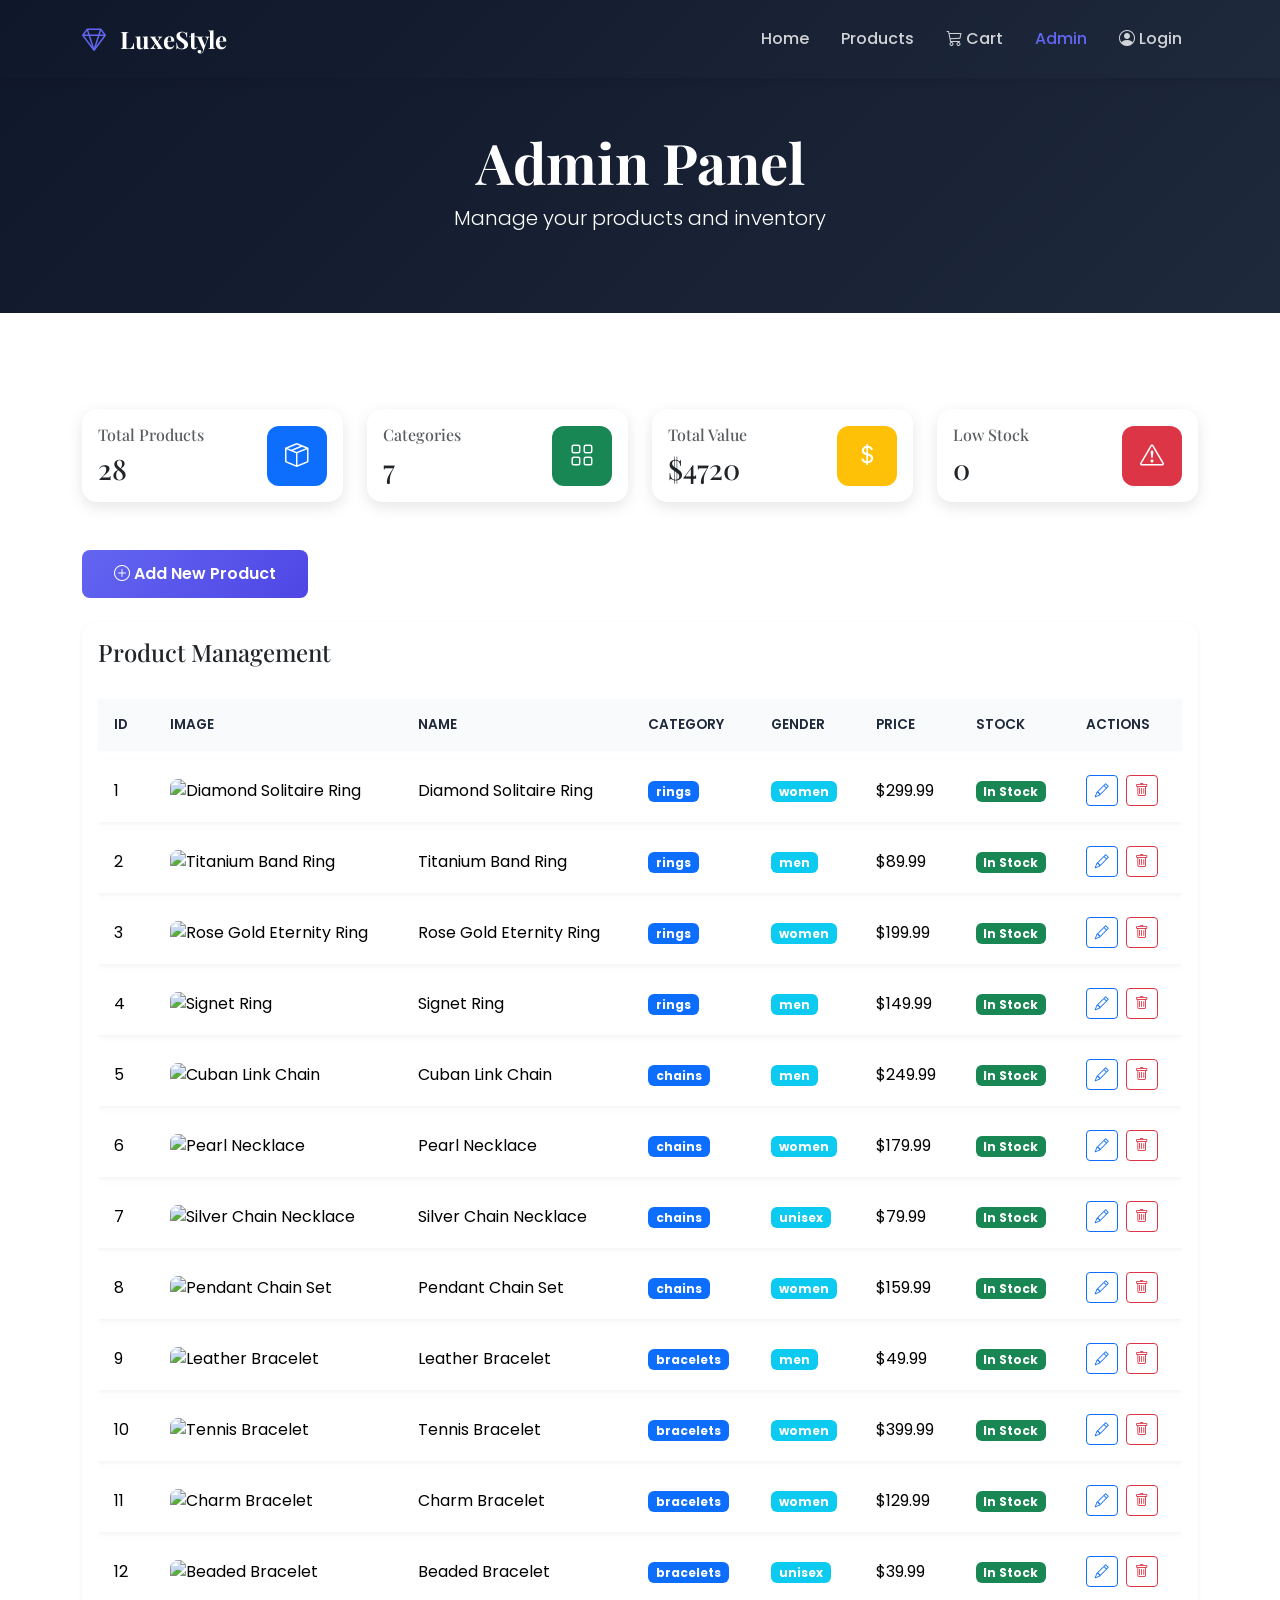
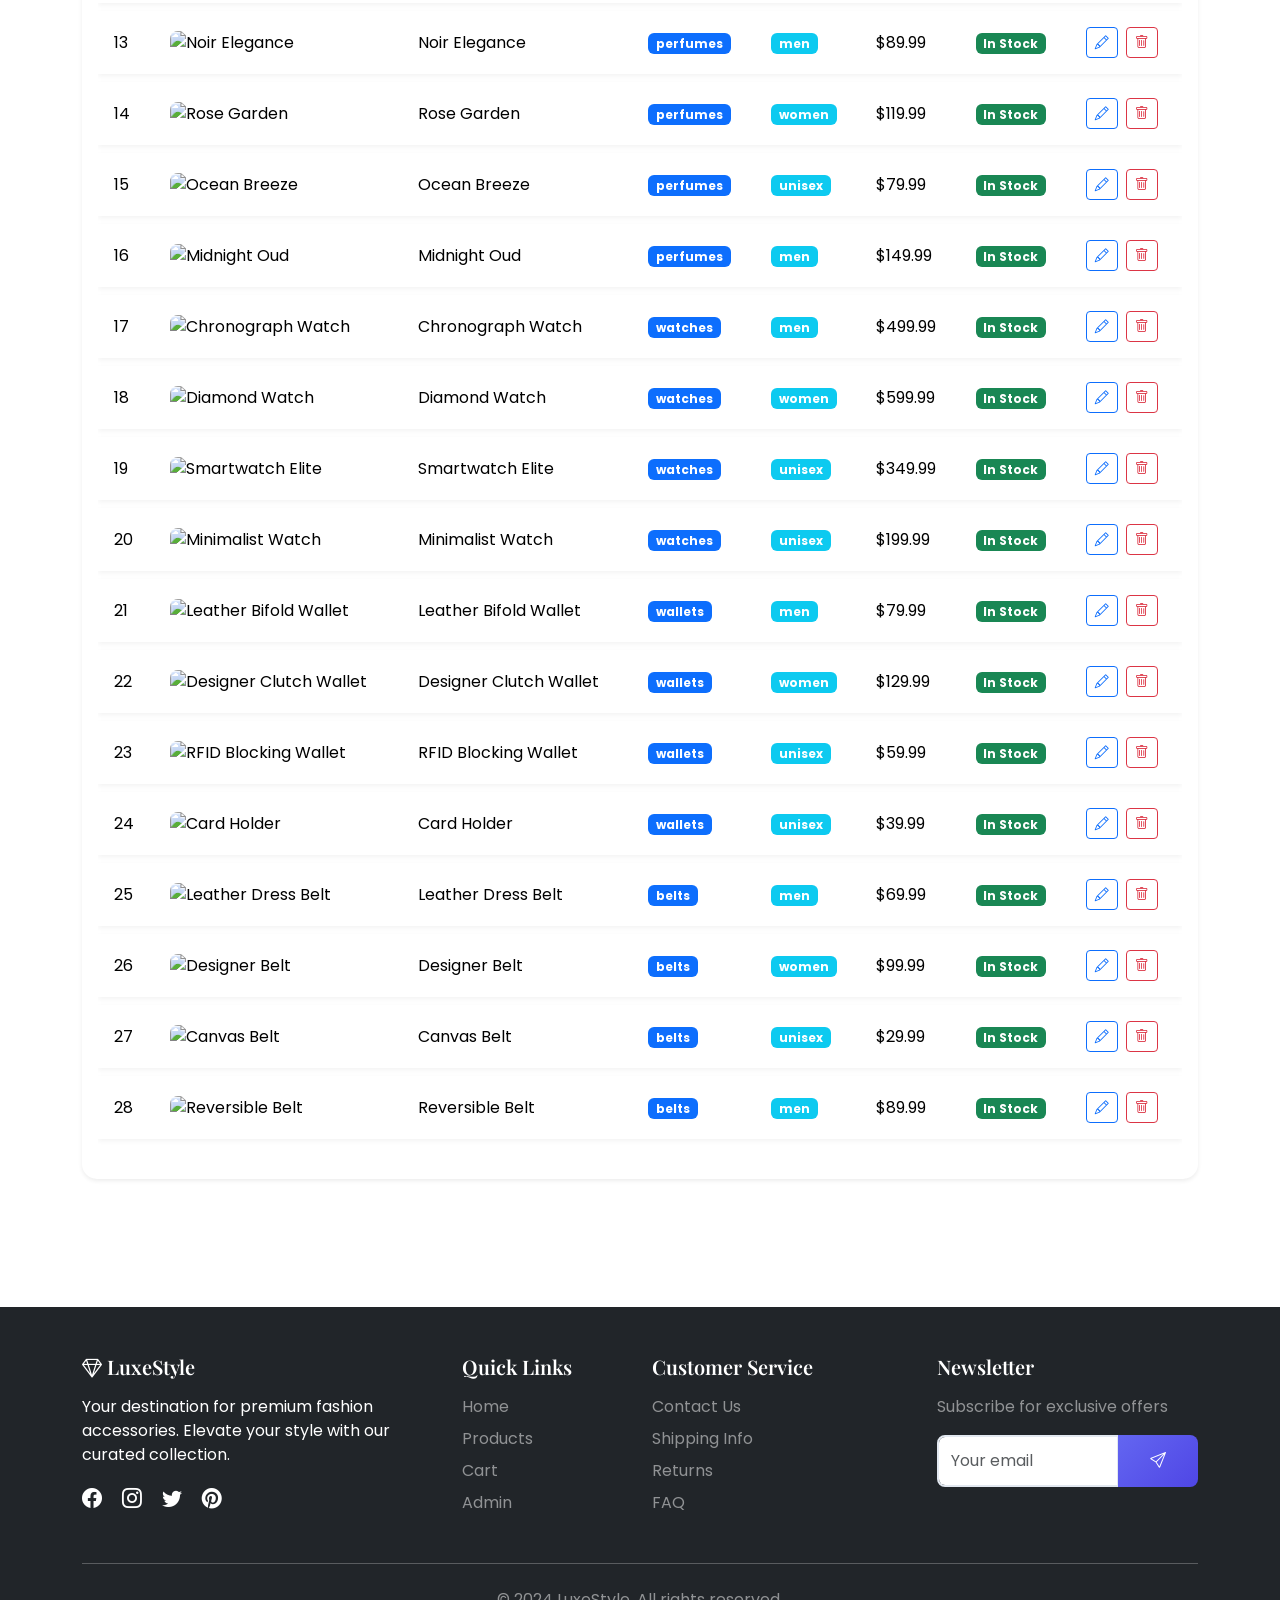
==== admin.html @ 711b0150 "new project" ====
<!DOCTYPE html>
<html lang="en">

<head>
    <meta charset="UTF-8">
    <meta name="viewport" content="width=device-width, initial-scale=1.0">
    <title>Admin Panel - LuxeStyle</title>
    <meta name="description" content="Manage products and inventory for LuxeStyle store.">

    <!-- Bootstrap CSS -->
    <link href="https://cdn.jsdelivr.net/npm/bootstrap@5.3.2/dist/css/bootstrap.min.css" rel="stylesheet">
    <!-- Bootstrap Icons -->
    <link rel="stylesheet" href="https://cdn.jsdelivr.net/npm/bootstrap-icons@1.11.1/font/bootstrap-icons.css">
    <!-- Google Fonts -->
    <link
        href="https://fonts.googleapis.com/css2?family=Playfair+Display:wght@400;700&family=Poppins:wght@300;400;500;600;700&display=swap"
        rel="stylesheet">
    <!-- Custom CSS -->
    <link rel="stylesheet" href="css/style.css">
</head>

<body>
    <!-- Navbar -->
    <nav class="navbar navbar-expand-lg navbar-dark fixed-top" id="mainNavbar">
        <div class="container">
            <a class="navbar-brand" href="index.html">
                <i class="bi bi-gem"></i> LuxeStyle
            </a>
            <button class="navbar-toggler" type="button" data-bs-toggle="collapse" data-bs-target="#navbarNav">
                <span class="navbar-toggler-icon"></span>
            </button>
            <div class="collapse navbar-collapse" id="navbarNav">
                <ul class="navbar-nav ms-auto">
                    <li class="nav-item">
                        <a class="nav-link" href="index.html">Home</a>
                    </li>
                    <li class="nav-item">
                        <a class="nav-link" href="products.html">Products</a>
                    </li>
                    <li class="nav-item">
                        <a class="nav-link" href="cart.html">
                            <i class="bi bi-cart3"></i> Cart
                            <span class="badge bg-danger" id="cartCount">0</span>
                        </a>
                    </li>
                    <li class="nav-item">
                        <a class="nav-link active" href="admin.html">Admin</a>
                    </li>
                    <li class="nav-item">
                        <a class="nav-link" href="login.html">
                            <i class="bi bi-person-circle"></i> Login
                        </a>
                    </li>
                </ul>
            </div>
        </div>
    </nav>

    <!-- Page Header -->
    <section class="page-header">
        <div class="container">
            <h1 class="display-4 fw-bold">Admin Panel</h1>
            <p class="lead">Manage your products and inventory</p>
        </div>
    </section>

    <!-- Admin Section -->
    <section class="py-5">
        <div class="container">
            <!-- Stats Cards -->
            <div class="row g-4 mb-5">
                <div class="col-md-3">
                    <div class="card stats-card">
                        <div class="card-body">
                            <div class="d-flex justify-content-between align-items-center">
                                <div>
                                    <h6 class="text-muted mb-2">Total Products</h6>
                                    <h3 class="mb-0" id="totalProducts">0</h3>
                                </div>
                                <div class="stats-icon bg-primary">
                                    <i class="bi bi-box-seam"></i>
                                </div>
                            </div>
                        </div>
                    </div>
                </div>
                <div class="col-md-3">
                    <div class="card stats-card">
                        <div class="card-body">
                            <div class="d-flex justify-content-between align-items-center">
                                <div>
                                    <h6 class="text-muted mb-2">Categories</h6>
                                    <h3 class="mb-0" id="totalCategories">7</h3>
                                </div>
                                <div class="stats-icon bg-success">
                                    <i class="bi bi-grid"></i>
                                </div>
                            </div>
                        </div>
                    </div>
                </div>
                <div class="col-md-3">
                    <div class="card stats-card">
                        <div class="card-body">
                            <div class="d-flex justify-content-between align-items-center">
                                <div>
                                    <h6 class="text-muted mb-2">Total Value</h6>
                                    <h3 class="mb-0" id="totalValue">$0</h3>
                                </div>
                                <div class="stats-icon bg-warning">
                                    <i class="bi bi-currency-dollar"></i>
                                </div>
                            </div>
                        </div>
                    </div>
                </div>
                <div class="col-md-3">
                    <div class="card stats-card">
                        <div class="card-body">
                            <div class="d-flex justify-content-between align-items-center">
                                <div>
                                    <h6 class="text-muted mb-2">Low Stock</h6>
                                    <h3 class="mb-0" id="lowStock">0</h3>
                                </div>
                                <div class="stats-icon bg-danger">
                                    <i class="bi bi-exclamation-triangle"></i>
                                </div>
                            </div>
                        </div>
                    </div>
                </div>
            </div>

            <!-- Add Product Button -->
            <div class="mb-4">
                <button class="btn btn-primary" data-bs-toggle="modal" data-bs-target="#addProductModal">
                    <i class="bi bi-plus-circle"></i> Add New Product
                </button>
            </div>

            <!-- Products Table -->
            <div class="card shadow-sm">
                <div class="card-body">
                    <h4 class="mb-4">Product Management</h4>
                    <div class="table-responsive">
                        <table class="table table-hover">
                            <thead>
                                <tr>
                                    <th>ID</th>
                                    <th>Image</th>
                                    <th>Name</th>
                                    <th>Category</th>
                                    <th>Gender</th>
                                    <th>Price</th>
                                    <th>Stock</th>
                                    <th>Actions</th>
                                </tr>
                            </thead>
                            <tbody id="productsTable">
                                <!-- Products will be loaded dynamically -->
                            </tbody>
                        </table>
                    </div>
                </div>
            </div>
        </div>
    </section>

    <!-- Add Product Modal -->
    <div class="modal fade" id="addProductModal" tabindex="-1">
        <div class="modal-dialog modal-lg">
            <div class="modal-content">
                <div class="modal-header">
                    <h5 class="modal-title">Add New Product</h5>
                    <button type="button" class="btn-close" data-bs-dismiss="modal"></button>
                </div>
                <div class="modal-body">
                    <form id="addProductForm">
                        <div class="row g-3">
                            <div class="col-md-6">
                                <label class="form-label">Product Name</label>
                                <input type="text" class="form-control" id="productName" required>
                            </div>
                            <div class="col-md-6">
                                <label class="form-label">Category</label>
                                <select class="form-select" id="productCategory" required>
                                    <option value="">Select Category</option>
                                    <option value="rings">Rings</option>
                                    <option value="chains">Chains</option>
                                    <option value="bracelets">Bracelets</option>
                                    <option value="perfumes">Perfumes</option>
                                    <option value="watches">Watches</option>
                                    <option value="wallets">Wallets</option>
                                    <option value="belts">Belts</option>
                                </select>
                            </div>
                            <div class="col-md-6">
                                <label class="form-label">Gender</label>
                                <select class="form-select" id="productGender" required>
                                    <option value="">Select Gender</option>
                                    <option value="men">Men</option>
                                    <option value="women">Women</option>
                                    <option value="unisex">Unisex</option>
                                </select>
                            </div>
                            <div class="col-md-6">
                                <label class="form-label">Price ($)</label>
                                <input type="number" class="form-control" id="productPrice" step="0.01" required>
                            </div>
                            <div class="col-md-12">
                                <label class="form-label">Description</label>
                                <textarea class="form-control" id="productDescription" rows="3" required></textarea>
                            </div>
                            <div class="col-md-12">
                                <label class="form-label">Image URL</label>
                                <input type="text" class="form-control" id="productImage"
                                    placeholder="https://example.com/image.jpg" required>
                            </div>
                        </div>
                    </form>
                </div>
                <div class="modal-footer">
                    <button type="button" class="btn btn-secondary" data-bs-dismiss="modal">Cancel</button>
                    <button type="button" class="btn btn-primary" id="saveProduct">Save Product</button>
                </div>
            </div>
        </div>
    </div>

    <!-- Edit Product Modal -->
    <div class="modal fade" id="editProductModal" tabindex="-1">
        <div class="modal-dialog modal-lg">
            <div class="modal-content">
                <div class="modal-header">
                    <h5 class="modal-title">Edit Product</h5>
                    <button type="button" class="btn-close" data-bs-dismiss="modal"></button>
                </div>
                <div class="modal-body">
                    <form id="editProductForm">
                        <input type="hidden" id="editProductId">
                        <div class="row g-3">
                            <div class="col-md-6">
                                <label class="form-label">Product Name</label>
                                <input type="text" class="form-control" id="editProductName" required>
                            </div>
                            <div class="col-md-6">
                                <label class="form-label">Category</label>
                                <select class="form-select" id="editProductCategory" required>
                                    <option value="rings">Rings</option>
                                    <option value="chains">Chains</option>
                                    <option value="bracelets">Bracelets</option>
                                    <option value="perfumes">Perfumes</option>
                                    <option value="watches">Watches</option>
                                    <option value="wallets">Wallets</option>
                                    <option value="belts">Belts</option>
                                </select>
                            </div>
                            <div class="col-md-6">
                                <label class="form-label">Gender</label>
                                <select class="form-select" id="editProductGender" required>
                                    <option value="men">Men</option>
                                    <option value="women">Women</option>
                                    <option value="unisex">Unisex</option>
                                </select>
                            </div>
                            <div class="col-md-6">
                                <label class="form-label">Price ($)</label>
                                <input type="number" class="form-control" id="editProductPrice" step="0.01" required>
                            </div>
                            <div class="col-md-12">
                                <label class="form-label">Description</label>
                                <textarea class="form-control" id="editProductDescription" rows="3" required></textarea>
                            </div>
                            <div class="col-md-12">
                                <label class="form-label">Image URL</label>
                                <input type="text" class="form-control" id="editProductImage" required>
                            </div>
                        </div>
                    </form>
                </div>
                <div class="modal-footer">
                    <button type="button" class="btn btn-secondary" data-bs-dismiss="modal">Cancel</button>
                    <button type="button" class="btn btn-primary" id="updateProduct">Update Product</button>
                </div>
            </div>
        </div>
    </div>

    <!-- Footer -->
    <footer class="footer bg-dark text-white pt-5 pb-3">
        <div class="container">
            <div class="row g-4">
                <div class="col-md-4">
                    <h5 class="mb-3"><i class="bi bi-gem"></i> LuxeStyle</h5>
                    <p>Your destination for premium fashion accessories. Elevate your style with our curated collection.
                    </p>
                    <div class="social-links mt-3">
                        <a href="#" class="text-white me-3"><i class="bi bi-facebook fs-5"></i></a>
                        <a href="#" class="text-white me-3"><i class="bi bi-instagram fs-5"></i></a>
                        <a href="#" class="text-white me-3"><i class="bi bi-twitter fs-5"></i></a>
                        <a href="#" class="text-white"><i class="bi bi-pinterest fs-5"></i></a>
                    </div>
                </div>
                <div class="col-md-2">
                    <h5 class="mb-3">Quick Links</h5>
                    <ul class="list-unstyled">
                        <li><a href="index.html" class="text-white-50">Home</a></li>
                        <li><a href="products.html" class="text-white-50">Products</a></li>
                        <li><a href="cart.html" class="text-white-50">Cart</a></li>
                        <li><a href="admin.html" class="text-white-50">Admin</a></li>
                    </ul>
                </div>
                <div class="col-md-3">
                    <h5 class="mb-3">Customer Service</h5>
                    <ul class="list-unstyled">
                        <li><a href="#" class="text-white-50">Contact Us</a></li>
                        <li><a href="#" class="text-white-50">Shipping Info</a></li>
                        <li><a href="#" class="text-white-50">Returns</a></li>
                        <li><a href="#" class="text-white-50">FAQ</a></li>
                    </ul>
                </div>
                <div class="col-md-3">
                    <h5 class="mb-3">Newsletter</h5>
                    <p class="text-white-50">Subscribe for exclusive offers</p>
                    <div class="input-group">
                        <input type="email" class="form-control" placeholder="Your email">
                        <button class="btn btn-primary" type="button">
                            <i class="bi bi-send"></i>
                        </button>
                    </div>
                </div>
            </div>
            <hr class="my-4 bg-white">
            <div class="text-center text-white-50">
                <p class="mb-0">&copy; 2024 LuxeStyle. All rights reserved.</p>
            </div>
        </div>
    </footer>

    <!-- Bootstrap JS -->
    <script src="https://cdn.jsdelivr.net/npm/bootstrap@5.3.2/dist/js/bootstrap.bundle.min.js"></script>
    <!-- Custom JS -->
    <script src="js/products.js"></script>
    <script src="js/cart.js"></script>
    <script src="js/auth.js"></script>
    <script src="js/admin.js"></script>
</body>

</html>
---- css/style.css ----
:root {
    --primary-color: #6366f1;
    --primary-dark: #4f46e5;
    --secondary-color: #ec4899;
    --dark-bg: #0f172a;
    --light-bg: #f8fafc;
    --text-dark: #1e293b;
    --text-light: #64748b;
    --border-color: #e2e8f0;
    --success-color: #10b981;
    --warning-color: #f59e0b;
    --danger-color: #ef4444;
}

* {
    margin: 0;
    padding: 0;
    box-sizing: border-box;
}

body {
    font-family: 'Poppins', sans-serif;
    color: var(--text-dark);
    overflow-x: hidden;
}

h1,
h2,
h3,
h4,
h5,
h6 {
    font-family: 'Playfair Display', serif;
}

/* Navbar Styles */
.navbar {
    background: linear-gradient(135deg, var(--dark-bg) 0%, #1e293b 100%);
    padding: 1rem 0;
    transition: all 0.3s ease;
    box-shadow: 0 2px 10px rgba(0, 0, 0, 0.1);
}

.navbar.scrolled {
    background: var(--dark-bg);
    box-shadow: 0 4px 20px rgba(0, 0, 0, 0.3);
}

.navbar-brand {
    font-family: 'Playfair Display', serif;
    font-size: 1.5rem;
    font-weight: 700;
    color: white !important;
    transition: all 0.3s ease;
}

.navbar-brand:hover {
    transform: scale(1.05);
}

.navbar-brand i {
    color: var(--primary-color);
    margin-right: 0.5rem;
}

.nav-link {
    color: rgba(255, 255, 255, 0.8) !important;
    font-weight: 500;
    margin: 0 0.5rem;
    transition: all 0.3s ease;
    position: relative;
}

.nav-link:hover {
    color: white !important;
    transform: translateY(-2px);
}

.nav-link.active {
    color: var(--primary-color) !important;
}

.nav-link .badge {
    position: relative;
    top: -2px;
    animation: pulse 2s infinite;
}

@keyframes pulse {

    0%,
    100% {
        transform: scale(1);
    }

    50% {
        transform: scale(1.1);
    }
}

/* Hero Section */
.hero-section {
    height: 100vh;
    background: linear-gradient(135deg, #667eea 0%, #764ba2 100%);
    position: relative;
    display: flex;
    align-items: center;
    overflow: hidden;
}

.hero-section::before {
    content: '';
    position: absolute;
    top: 0;
    left: 0;
    right: 0;
    bottom: 0;
    background: url('data:image/svg+xml,<svg xmlns="http://www.w3.org/2000/svg" viewBox="0 0 1440 320"><path fill="%23ffffff" fill-opacity="0.1" d="M0,96L48,112C96,128,192,160,288,160C384,160,480,128,576,122.7C672,117,768,139,864,138.7C960,139,1056,117,1152,101.3C1248,85,1344,75,1392,69.3L1440,64L1440,320L1392,320C1344,320,1248,320,1152,320C1056,320,960,320,864,320C768,320,672,320,576,320C480,320,384,320,288,320C192,320,96,320,48,320L0,320Z"></path></svg>');
    background-size: cover;
    background-position: bottom;
}

.hero-overlay {
    position: absolute;
    top: 0;
    left: 0;
    right: 0;
    bottom: 0;
    background: rgba(0, 0, 0, 0.3);
}

.hero-content {
    position: relative;
    z-index: 1;
    color: white;
}

.hero-content h1 {
    font-size: 4rem;
    text-shadow: 2px 2px 4px rgba(0, 0, 0, 0.3);
}

.hero-content p {
    font-size: 1.5rem;
    text-shadow: 1px 1px 2px rgba(0, 0, 0, 0.3);
}

/* Animations */
.animate-fade-in {
    animation: fadeIn 1s ease-in;
}

.animate-fade-in-delay {
    animation: fadeIn 1s ease-in 0.3s both;
}

.animate-fade-in-delay-2 {
    animation: fadeIn 1s ease-in 0.6s both;
}

@keyframes fadeIn {
    from {
        opacity: 0;
        transform: translateY(20px);
    }

    to {
        opacity: 1;
        transform: translateY(0);
    }
}

/* Section Titles */
.section-title {
    font-size: 2.5rem;
    font-weight: 700;
    position: relative;
    display: inline-block;
    margin-bottom: 3rem;
}

.section-title::after {
    content: '';
    position: absolute;
    bottom: -10px;
    left: 50%;
    transform: translateX(-50%);
    width: 80px;
    height: 4px;
    background: linear-gradient(90deg, var(--primary-color), var(--secondary-color));
    border-radius: 2px;
}

/* Category Cards */
.category-card {
    background: white;
    padding: 2rem;
    border-radius: 15px;
    text-align: center;
    transition: all 0.3s ease;
    box-shadow: 0 5px 15px rgba(0, 0, 0, 0.1);
    position: relative;
    overflow: hidden;
}

.category-card::before {
    content: '';
    position: absolute;
    top: 0;
    left: -100%;
    width: 100%;
    height: 100%;
    background: linear-gradient(90deg, transparent, rgba(99, 102, 241, 0.1), transparent);
    transition: left 0.5s ease;
}

.category-card:hover::before {
    left: 100%;
}

.category-card:hover {
    transform: translateY(-10px);
    box-shadow: 0 15px 30px rgba(99, 102, 241, 0.3);
}

.category-icon {
    width: 80px;
    height: 80px;
    margin: 0 auto 1.5rem;
    background: linear-gradient(135deg, var(--primary-color), var(--secondary-color));
    border-radius: 50%;
    display: flex;
    align-items: center;
    justify-content: center;
    font-size: 2rem;
    color: white;
    transition: all 0.3s ease;
}

.category-card:hover .category-icon {
    transform: rotate(360deg);
}

.category-card h3 {
    font-size: 1.5rem;
    margin-bottom: 0.5rem;
    color: var(--text-dark);
}

.category-card p {
    color: var(--text-light);
    margin-bottom: 0;
}

/* Product Cards */
.product-card {
    background: white;
    border-radius: 15px;
    overflow: hidden;
    box-shadow: 0 5px 15px rgba(0, 0, 0, 0.1);
    transition: all 0.3s ease;
    height: 100%;
    display: flex;
    flex-direction: column;
}

.product-card:hover {
    transform: translateY(-10px);
    box-shadow: 0 15px 30px rgba(99, 102, 241, 0.3);
}

.product-image {
    position: relative;
    overflow: hidden;
    height: 250px;
    background: var(--light-bg);
}

.product-image img {
    width: 100%;
    height: 100%;
    object-fit: cover;
    transition: transform 0.5s ease;
}

.product-card:hover .product-image img {
    transform: scale(1.1);
}

.product-badge {
    position: absolute;
    top: 10px;
    right: 10px;
    background: var(--primary-color);
    color: white;
    padding: 0.25rem 0.75rem;
    border-radius: 20px;
    font-size: 0.75rem;
    font-weight: 600;
}

.product-body {
    padding: 1.5rem;
    flex-grow: 1;
    display: flex;
    flex-direction: column;
}

.product-category {
    color: var(--primary-color);
    font-size: 0.85rem;
    font-weight: 600;
    text-transform: uppercase;
    margin-bottom: 0.5rem;
}

.product-name {
    font-size: 1.25rem;
    font-weight: 600;
    margin-bottom: 0.5rem;
    color: var(--text-dark);
}

.product-description {
    color: var(--text-light);
    font-size: 0.9rem;
    margin-bottom: 1rem;
    flex-grow: 1;
}

.product-footer {
    display: flex;
    justify-content: space-between;
    align-items: center;
    margin-top: auto;
}

.product-price {
    font-size: 1.5rem;
    font-weight: 700;
    color: var(--primary-color);
}

.btn-add-cart {
    background: linear-gradient(135deg, var(--primary-color), var(--primary-dark));
    color: white;
    border: none;
    padding: 0.5rem 1rem;
    border-radius: 8px;
    font-weight: 600;
    transition: all 0.3s ease;
}

.btn-add-cart:hover {
    transform: scale(1.05);
    box-shadow: 0 5px 15px rgba(99, 102, 241, 0.4);
}

/* Feature Icons */
.feature-icon {
    display: inline-block;
    transition: all 0.3s ease;
}

.feature-icon:hover {
    transform: scale(1.2) rotate(10deg);
    color: var(--primary-color);
}

/* Footer */
.footer {
    margin-top: 5rem;
}

.footer h5 {
    font-weight: 600;
    margin-bottom: 1.5rem;
}

.footer a {
    text-decoration: none;
    transition: all 0.3s ease;
    display: inline-block;
    margin-bottom: 0.5rem;
}

.footer a:hover {
    color: var(--primary-color) !important;
    transform: translateX(5px);
}

.social-links a {
    transition: all 0.3s ease;
}

.social-links a:hover {
    transform: translateY(-5px);
    color: var(--primary-color) !important;
}

/* Page Header */
.page-header {
    background: linear-gradient(135deg, var(--dark-bg) 0%, #1e293b 100%);
    color: white;
    padding: 8rem 0 4rem;
    text-align: center;
    margin-bottom: 3rem;
}

/* Filters Sidebar */
.filters-sidebar {
    background: white;
    padding: 2rem;
    border-radius: 15px;
    box-shadow: 0 5px 15px rgba(0, 0, 0, 0.1);
    position: sticky;
    top: 100px;
}

/* Cart Items */
.cart-item {
    background: white;
    border-radius: 10px;
    padding: 1.5rem;
    margin-bottom: 1rem;
    box-shadow: 0 2px 10px rgba(0, 0, 0, 0.05);
    transition: all 0.3s ease;
}

.cart-item:hover {
    box-shadow: 0 5px 20px rgba(0, 0, 0, 0.1);
}

.cart-item-image {
    width: 100px;
    height: 100px;
    object-fit: cover;
    border-radius: 8px;
}

.quantity-control {
    display: flex;
    align-items: center;
    gap: 0.5rem;
}

.quantity-btn {
    width: 30px;
    height: 30px;
    border-radius: 50%;
    border: 2px solid var(--primary-color);
    background: white;
    color: var(--primary-color);
    display: flex;
    align-items: center;
    justify-content: center;
    cursor: pointer;
    transition: all 0.3s ease;
}

.quantity-btn:hover {
    background: var(--primary-color);
    color: white;
}

/* Stats Cards */
.stats-card {
    border-radius: 15px;
    box-shadow: 0 5px 15px rgba(0, 0, 0, 0.1);
    transition: all 0.3s ease;
    border: none;
}

.stats-card:hover {
    transform: translateY(-5px);
    box-shadow: 0 10px 25px rgba(0, 0, 0, 0.15);
}

.stats-icon {
    width: 60px;
    height: 60px;
    border-radius: 12px;
    display: flex;
    align-items: center;
    justify-content: center;
    font-size: 1.5rem;
    color: white;
}

/* Buttons */
.btn-primary {
    background: linear-gradient(135deg, var(--primary-color), var(--primary-dark));
    border: none;
    padding: 0.75rem 2rem;
    border-radius: 8px;
    font-weight: 600;
    transition: all 0.3s ease;
}

.btn-primary:hover {
    transform: translateY(-2px);
    box-shadow: 0 5px 15px rgba(99, 102, 241, 0.4);
    background: linear-gradient(135deg, var(--primary-dark), var(--primary-color));
}

.btn-outline-secondary {
    border: 2px solid var(--border-color);
    color: var(--text-dark);
    font-weight: 600;
    transition: all 0.3s ease;
}

.btn-outline-secondary:hover {
    background: var(--dark-bg);
    border-color: var(--dark-bg);
    color: white;
}

/* Form Controls */
.form-control,
.form-select {
    border: 2px solid var(--border-color);
    border-radius: 8px;
    padding: 0.75rem;
    transition: all 0.3s ease;
}

.form-control:focus,
.form-select:focus {
    border-color: var(--primary-color);
    box-shadow: 0 0 0 0.2rem rgba(99, 102, 241, 0.25);
}

/* Card Styles */
.card {
    border: none;
    border-radius: 15px;
}

/* Table Styles */
.table {
    border-collapse: separate;
    border-spacing: 0 0.5rem;
}

.table thead th {
    border: none;
    background: var(--light-bg);
    font-weight: 600;
    text-transform: uppercase;
    font-size: 0.85rem;
    color: var(--text-dark);
    padding: 1rem;
}

.table tbody tr {
    background: white;
    box-shadow: 0 2px 5px rgba(0, 0, 0, 0.05);
    transition: all 0.3s ease;
}

.table tbody tr:hover {
    transform: scale(1.01);
    box-shadow: 0 5px 15px rgba(0, 0, 0, 0.1);
}

.table tbody td {
    border: none;
    padding: 1rem;
    vertical-align: middle;
}

.table-img {
    width: 50px;
    height: 50px;
    object-fit: cover;
    border-radius: 8px;
}

/* Modal Styles */
.modal-content {
    border: none;
    border-radius: 15px;
    overflow: hidden;
}

.modal-header {
    background: linear-gradient(135deg, var(--primary-color), var(--primary-dark));
    color: white;
}

.modal-header .btn-close {
    filter: brightness(0) invert(1);
}

/* Responsive Design */
@media (max-width: 768px) {
    .hero-content h1 {
        font-size: 2.5rem;
    }

    .hero-content p {
        font-size: 1.2rem;
    }

    .section-title {
        font-size: 2rem;
    }

    .filters-sidebar {
        position: static;
        margin-bottom: 2rem;
    }

    .cart-item-image {
        width: 80px;
        height: 80px;
    }
}

/* Loading Animation */
.loading {
    display: inline-block;
    width: 20px;
    height: 20px;
    border: 3px solid rgba(99, 102, 241, 0.3);
    border-radius: 50%;
    border-top-color: var(--primary-color);
    animation: spin 1s ease-in-out infinite;
}

@keyframes spin {
    to {
        transform: rotate(360deg);
    }
}

/* Toast Notification */
.toast-notification {
    position: fixed;
    bottom: 2rem;
    right: 2rem;
    background: white;
    padding: 1rem 1.5rem;
    border-radius: 10px;
    box-shadow: 0 10px 30px rgba(0, 0, 0, 0.2);
    z-index: 9999;
    animation: slideIn 0.3s ease;
}

@keyframes slideIn {
    from {
        transform: translateX(400px);
    }

    to {
        transform: translateX(0);
    }
}

@keyframes slideOut {
    from {
        transform: translateX(0);
        opacity: 1;
    }

    to {
        transform: translateX(400px);
        opacity: 0;
    }
}

.toast-notification.success {
    border-left: 4px solid var(--success-color);
}

.toast-notification.error {
    border-left: 4px solid var(--danger-color);
}
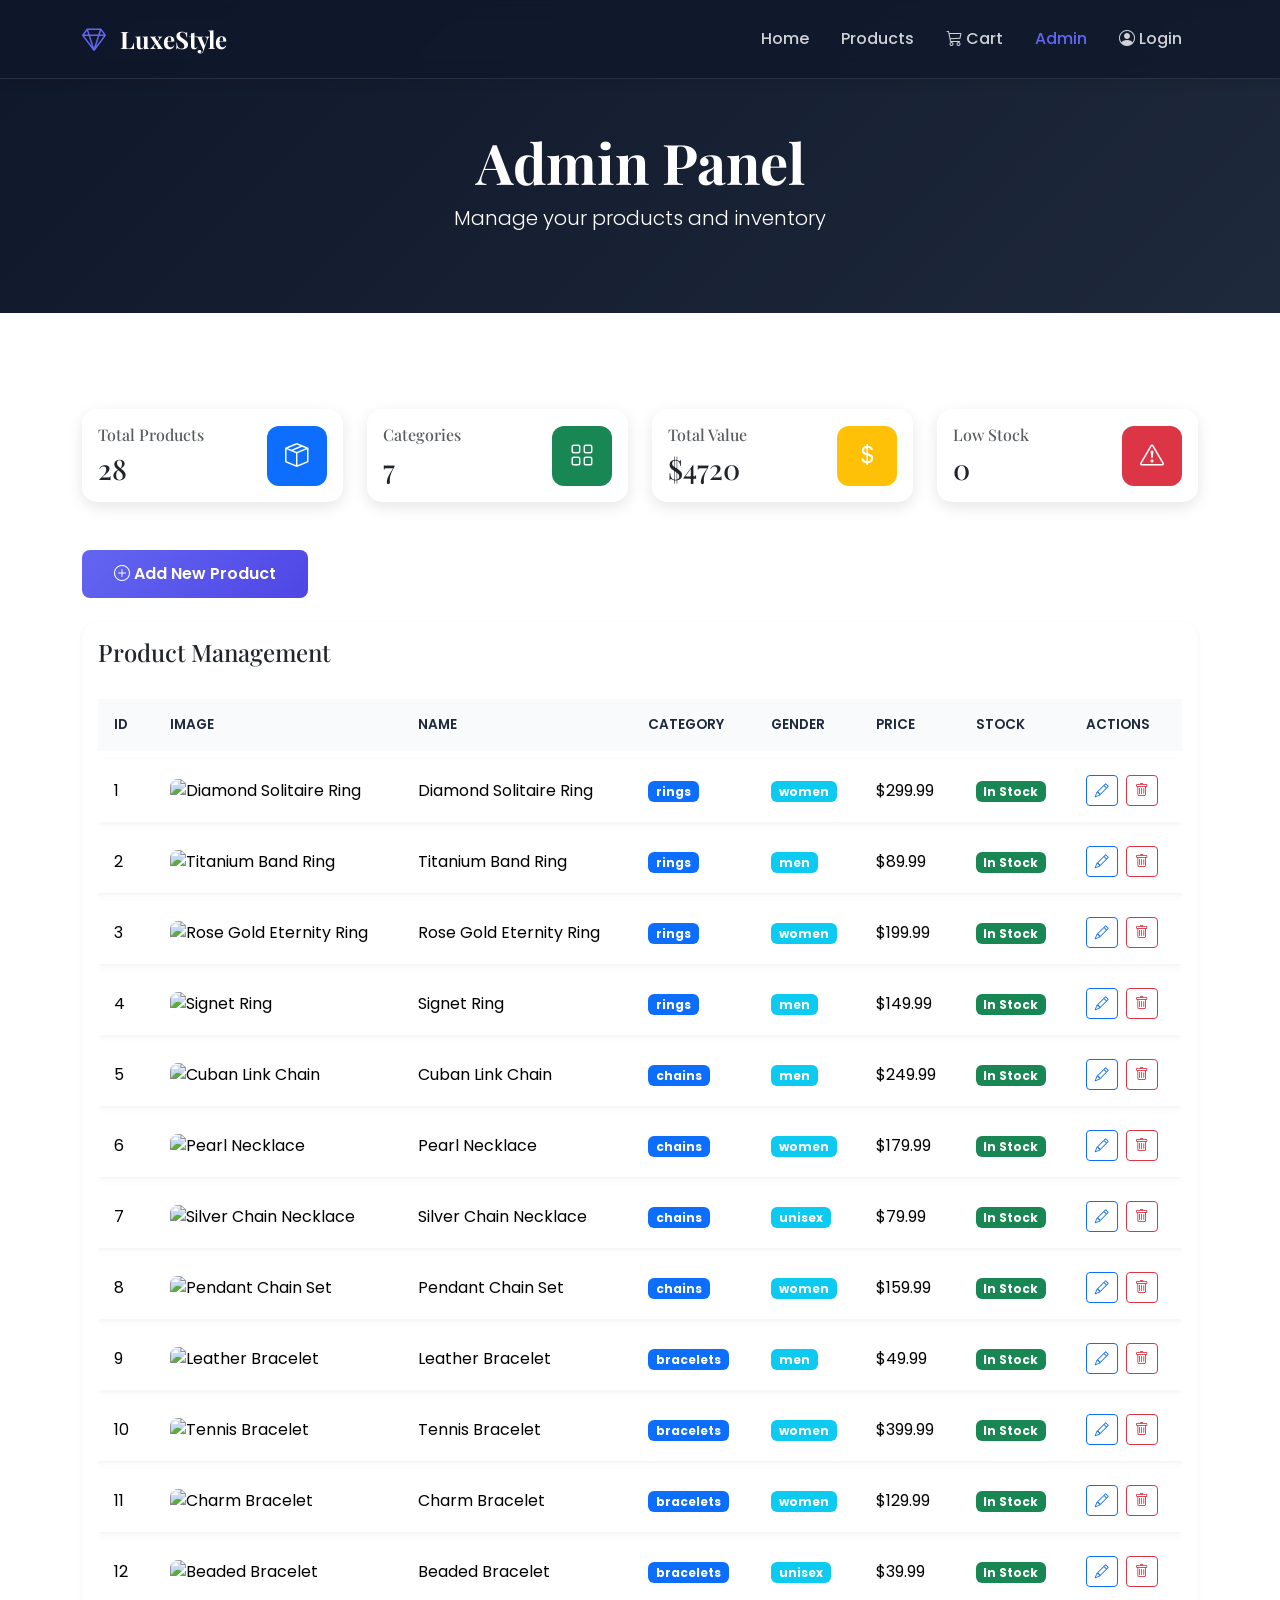
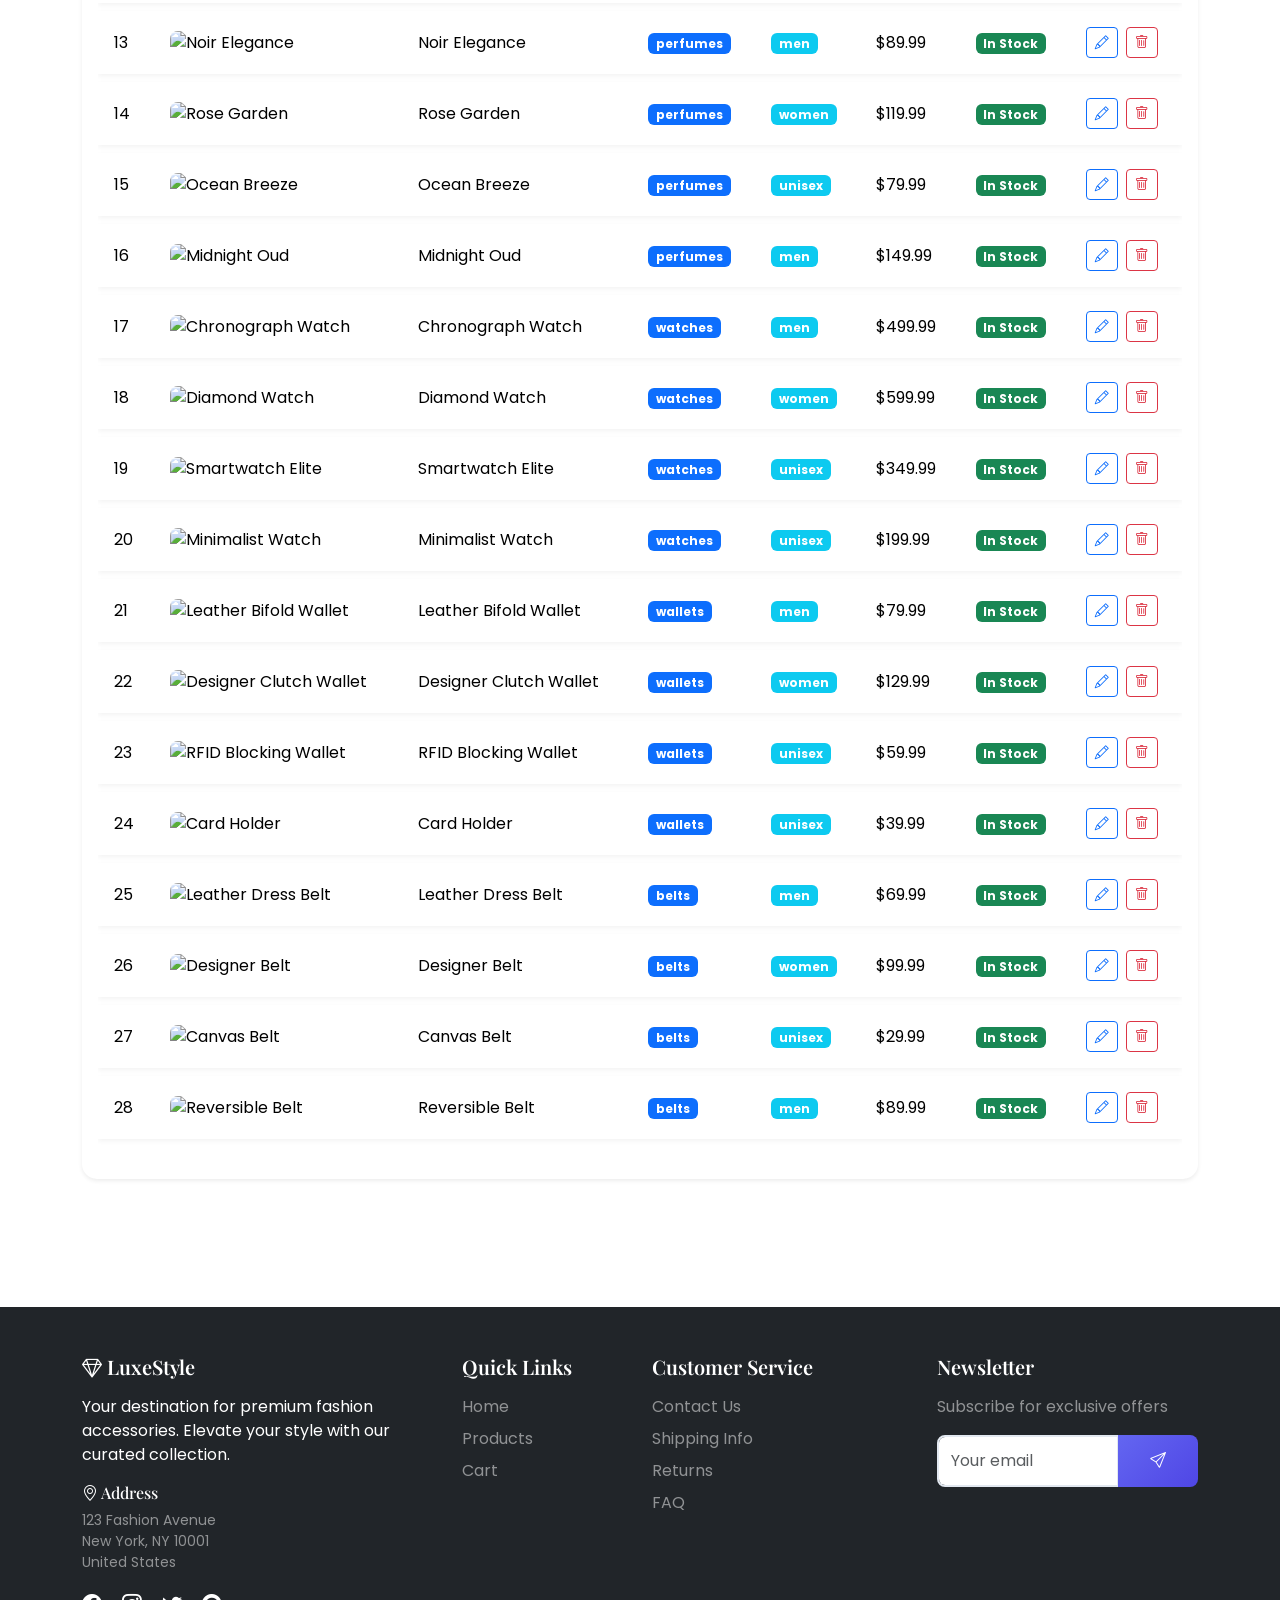
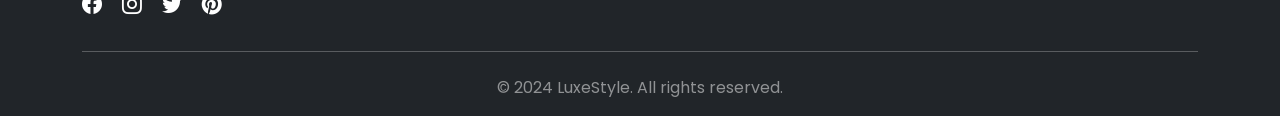
==== commit 7707e894: "trt555" ====
--- a/admin.html
+++ b/admin.html
@@ -294,6 +294,12 @@
                     <h5 class="mb-3"><i class="bi bi-gem"></i> LuxeStyle</h5>
                     <p>Your destination for premium fashion accessories. Elevate your style with our curated collection.
                     </p>
+                    <div class="mb-3">
+                        <h6 class="mb-2"><i class="bi bi-geo-alt"></i> Address</h6>
+                        <p class="text-white-50 small mb-0">123 Fashion Avenue</p>
+                        <p class="text-white-50 small mb-0">New York, NY 10001</p>
+                        <p class="text-white-50 small mb-0">United States</p>
+                    </div>
                     <div class="social-links mt-3">
                         <a href="#" class="text-white me-3"><i class="bi bi-facebook fs-5"></i></a>
                         <a href="#" class="text-white me-3"><i class="bi bi-instagram fs-5"></i></a>
@@ -307,7 +313,6 @@
                         <li><a href="index.html" class="text-white-50">Home</a></li>
                         <li><a href="products.html" class="text-white-50">Products</a></li>
                         <li><a href="cart.html" class="text-white-50">Cart</a></li>
-                        <li><a href="admin.html" class="text-white-50">Admin</a></li>
                     </ul>
                 </div>
                 <div class="col-md-3">
--- a/css/style.css
+++ b/css/style.css
@@ -35,15 +35,27 @@
 
 /* Navbar Styles */
 .navbar {
-    background: linear-gradient(135deg, var(--dark-bg) 0%, #1e293b 100%);
+    background: rgba(15, 23, 42, 0.7);
+    backdrop-filter: blur(10px);
+    -webkit-backdrop-filter: blur(10px);
     padding: 1rem 0;
     transition: all 0.3s ease;
     box-shadow: 0 2px 10px rgba(0, 0, 0, 0.1);
+    border-bottom: 1px solid rgba(255, 255, 255, 0.1);
 }
 
 .navbar.scrolled {
-    background: var(--dark-bg);
+    background: rgba(15, 23, 42, 0.95);
+    backdrop-filter: blur(20px);
+    -webkit-backdrop-filter: blur(20px);
     box-shadow: 0 4px 20px rgba(0, 0, 0, 0.3);
+}
+
+/* Glass navbar variant for specific pages */
+.glass-navbar {
+    background: rgba(15, 23, 42, 0.8);
+    backdrop-filter: blur(15px);
+    -webkit-backdrop-filter: blur(15px);
 }
 
 .navbar-brand {
@@ -106,6 +118,32 @@
     display: flex;
     align-items: center;
     overflow: hidden;
+}
+
+/* Hero Video Background */
+.hero-video {
+    position: absolute;
+    top: 50%;
+    left: 50%;
+    min-width: 100%;
+    min-height: 100%;
+    width: auto;
+    height: auto;
+    transform: translate(-50%, -50%);
+    object-fit: cover;
+    z-index: 0;
+}
+
+/* Fallback background image */
+.hero-background {
+    position: absolute;
+    top: 0;
+    left: 0;
+    right: 0;
+    bottom: 0;
+    background-size: cover;
+    background-position: center;
+    z-index: 0;
 }
 
 .hero-section::before {
@@ -118,6 +156,7 @@
     background: url('data:image/svg+xml,<svg xmlns="http://www.w3.org/2000/svg" viewBox="0 0 1440 320"><path fill="%23ffffff" fill-opacity="0.1" d="M0,96L48,112C96,128,192,160,288,160C384,160,480,128,576,122.7C672,117,768,139,864,138.7C960,139,1056,117,1152,101.3C1248,85,1344,75,1392,69.3L1440,64L1440,320L1392,320C1344,320,1248,320,1152,320C1056,320,960,320,864,320C768,320,672,320,576,320C480,320,384,320,288,320C192,320,96,320,48,320L0,320Z"></path></svg>');
     background-size: cover;
     background-position: bottom;
+    z-index: 1;
 }
 
 .hero-overlay {
@@ -126,12 +165,13 @@
     left: 0;
     right: 0;
     bottom: 0;
-    background: rgba(0, 0, 0, 0.3);
+    background: rgba(0, 0, 0, 0.5);
+    z-index: 2;
 }
 
 .hero-content {
     position: relative;
-    z-index: 1;
+    z-index: 3;
     color: white;
 }
 
@@ -676,4 +716,373 @@
 
 .toast-notification.error {
     border-left: 4px solid var(--danger-color);
+}
+
+/* Checkout Page Styles */
+.checkout-progress {
+    position: relative;
+}
+
+.checkout-progress::before {
+    content: '';
+    position: absolute;
+    top: 30px;
+    left: 25%;
+    right: 25%;
+    height: 2px;
+    background: var(--border-color);
+    z-index: 0;
+}
+
+.progress-step {
+    position: relative;
+    z-index: 1;
+}
+
+.progress-icon {
+    width: 60px;
+    height: 60px;
+    margin: 0 auto;
+    background: white;
+    border: 3px solid var(--border-color);
+    border-radius: 50%;
+    display: flex;
+    align-items: center;
+    justify-content: center;
+    font-size: 1.5rem;
+    color: var(--text-light);
+    transition: all 0.3s ease;
+}
+
+.progress-step.completed .progress-icon {
+    background: var(--success-color);
+    border-color: var(--success-color);
+    color: white;
+}
+
+.progress-step.active .progress-icon {
+    background: var(--primary-color);
+    border-color: var(--primary-color);
+    color: white;
+    animation: pulse-icon 2s infinite;
+}
+
+@keyframes pulse-icon {
+
+    0%,
+    100% {
+        box-shadow: 0 0 0 0 rgba(99, 102, 241, 0.7);
+    }
+
+    50% {
+        box-shadow: 0 0 0 10px rgba(99, 102, 241, 0);
+    }
+}
+
+.progress-step p {
+    font-size: 0.9rem;
+    color: var(--text-light);
+    font-weight: 500;
+}
+
+.progress-step.completed p,
+.progress-step.active p {
+    color: var(--text-dark);
+    font-weight: 600;
+}
+
+.checkout-form {
+    background: transparent;
+}
+
+.form-section {
+    background: white;
+    border-radius: 15px;
+    box-shadow: 0 5px 15px rgba(0, 0, 0, 0.1);
+    overflow: hidden;
+}
+
+.section-header {
+    background: linear-gradient(135deg, var(--primary-color), var(--primary-dark));
+    color: white;
+    padding: 1.5rem;
+    margin: 0;
+}
+
+.section-header h4 {
+    margin: 0;
+    font-size: 1.25rem;
+    font-weight: 600;
+}
+
+.form-section .card-body {
+    padding: 2rem;
+}
+
+.payment-icons {
+    display: flex;
+    align-items: center;
+    gap: 0.5rem;
+}
+
+.order-summary-item {
+    padding-bottom: 1rem;
+    border-bottom: 1px solid var(--border-color);
+}
+
+.order-summary-item:last-child {
+    border-bottom: none;
+    padding-bottom: 0;
+}
+
+.place-order-btn {
+    padding: 1rem 2rem;
+    font-size: 1.1rem;
+    font-weight: 700;
+    background: linear-gradient(135deg, var(--success-color), #059669);
+    border: none;
+    transition: all 0.3s ease;
+}
+
+.place-order-btn:hover {
+    background: linear-gradient(135deg, #059669, var(--success-color));
+    transform: translateY(-2px);
+    box-shadow: 0 10px 25px rgba(16, 185, 129, 0.4);
+}
+
+.form-control.is-invalid,
+.form-select.is-invalid {
+    border-color: var(--danger-color);
+}
+
+.invalid-feedback {
+    display: none;
+    color: var(--danger-color);
+    font-size: 0.875rem;
+    margin-top: 0.25rem;
+}
+
+.form-control.is-invalid~.invalid-feedback,
+.form-select.is-invalid~.invalid-feedback {
+    display: block;
+}
+
+/* Responsive Checkout */
+@media (max-width: 768px) {
+    .checkout-progress::before {
+        left: 20%;
+        right: 20%;
+    }
+
+    .progress-icon {
+        width: 50px;
+        height: 50px;
+        font-size: 1.2rem;
+    }
+
+    .progress-step p {
+        font-size: 0.75rem;
+    }
+
+    .form-section .card-body {
+        padding: 1.5rem;
+    }
+
+    .section-header {
+        padding: 1rem;
+    }
+
+    .section-header h4 {
+        font-size: 1.1rem;
+    }
+}
+
+/* Order Success Page Styles */
+.order-success-section {
+    min-height: 100vh;
+    padding: 120px 0 60px;
+    background: linear-gradient(135deg, #f8fafc 0%, #e2e8f0 100%);
+}
+
+.success-card {
+    background: white;
+    border-radius: 20px;
+    padding: 3rem;
+    box-shadow: 0 10px 40px rgba(0, 0, 0, 0.1);
+    animation: slideUp 0.6s ease;
+}
+
+@keyframes slideUp {
+    from {
+        opacity: 0;
+        transform: translateY(30px);
+    }
+
+    to {
+        opacity: 1;
+        transform: translateY(0);
+    }
+}
+
+.success-icon-wrapper {
+    text-align: center;
+    margin-bottom: 2rem;
+}
+
+.success-icon {
+    display: inline-block;
+    width: 120px;
+    height: 120px;
+    background: linear-gradient(135deg, var(--success-color), #059669);
+    border-radius: 50%;
+    display: flex;
+    align-items: center;
+    justify-content: center;
+    animation: scaleIn 0.5s ease 0.2s both;
+}
+
+.success-icon i {
+    font-size: 4rem;
+    color: white;
+}
+
+@keyframes scaleIn {
+    from {
+        transform: scale(0);
+    }
+
+    to {
+        transform: scale(1);
+    }
+}
+
+.success-title {
+    text-align: center;
+    font-size: 2.5rem;
+    font-weight: 700;
+    color: var(--text-dark);
+    margin-bottom: 1rem;
+    animation: fadeIn 0.6s ease 0.4s both;
+}
+
+.success-subtitle {
+    text-align: center;
+    font-size: 1.2rem;
+    color: var(--text-light);
+    margin-bottom: 3rem;
+    animation: fadeIn 0.6s ease 0.5s both;
+}
+
+.order-details-card {
+    background: var(--light-bg);
+    border-radius: 15px;
+    overflow: hidden;
+    margin-bottom: 2rem;
+    animation: fadeIn 0.6s ease 0.6s both;
+}
+
+.order-header {
+    background: linear-gradient(135deg, var(--primary-color), var(--primary-dark));
+    color: white;
+    padding: 1.5rem;
+}
+
+.order-header h4 {
+    margin: 0;
+    font-size: 1.5rem;
+    font-weight: 600;
+}
+
+.order-body {
+    padding: 2rem;
+    background: white;
+}
+
+.detail-label {
+    font-size: 0.9rem;
+    color: var(--text-light);
+    margin-bottom: 0.25rem;
+    font-weight: 500;
+}
+
+.detail-value {
+    font-size: 1.1rem;
+    color: var(--text-dark);
+    font-weight: 600;
+    margin-bottom: 0;
+}
+
+.order-items-list {
+    max-height: 400px;
+    overflow-y: auto;
+}
+
+.order-item {
+    padding: 1rem;
+    background: var(--light-bg);
+    border-radius: 10px;
+    transition: all 0.3s ease;
+}
+
+.order-item:hover {
+    background: #e2e8f0;
+    transform: translateX(5px);
+}
+
+.address-box {
+    background: var(--light-bg);
+    padding: 1.5rem;
+    border-radius: 10px;
+    border-left: 4px solid var(--primary-color);
+}
+
+.order-summary {
+    background: var(--light-bg);
+    padding: 1.5rem;
+    border-radius: 10px;
+}
+
+.action-buttons {
+    display: flex;
+    gap: 1rem;
+    justify-content: center;
+    flex-wrap: wrap;
+    margin-top: 2rem;
+    animation: fadeIn 0.6s ease 0.7s both;
+}
+
+.action-buttons .btn {
+    min-width: 200px;
+}
+
+/* Responsive Order Success */
+@media (max-width: 768px) {
+    .success-card {
+        padding: 2rem 1.5rem;
+    }
+
+    .success-title {
+        font-size: 2rem;
+    }
+
+    .success-subtitle {
+        font-size: 1rem;
+    }
+
+    .success-icon {
+        width: 100px;
+        height: 100px;
+    }
+
+    .success-icon i {
+        font-size: 3rem;
+    }
+
+    .action-buttons {
+        flex-direction: column;
+    }
+
+    .action-buttons .btn {
+        width: 100%;
+    }
 }
